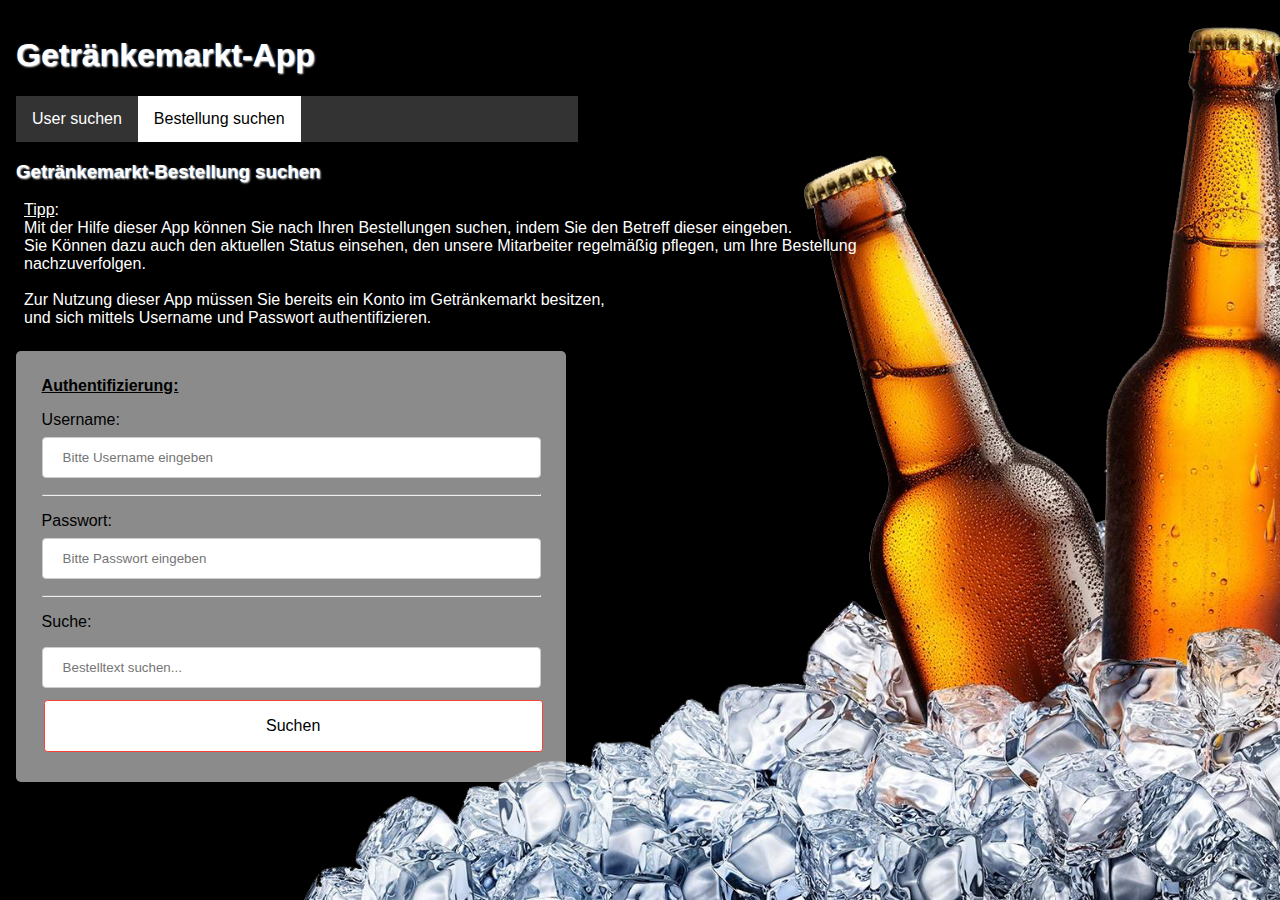
==== Client/bestellung_search.html @ 197b160b "updated UserDTO for JSON output; massive improvement of client-app: adjusted styling in css, updated" ====
<!DOCTYPE html>
<html>
    <head>
        <title>Getränkemarkt: Bestellungen prüfen</title>
        <meta charset="UTF-8">
        <meta name="viewport" content="width=device-width, initial-scale=1.0">
        <link rel = "stylesheet" type = "text/css" href = "style.css" />
        <link rel="shortcut icon" type="image/x-icon" href="beer.png">
    </head>
    <body>
        <h1>Getränkemarkt-App</h1>

        <ul>
            <li><a  href="user_search.html">User suchen</a></li>
            <li><a class="active" href="bestellung_search.html">Bestellung suchen</a></li>
        </ul>
        <h3>Getränkemarkt-Bestellung suchen</h3>
        <div class="helptext">
            <u>Tipp</u>: <br>
            Mit der Hilfe dieser App können Sie nach Ihren Bestellungen suchen, indem Sie den Betreff dieser eingeben. <br>
            Sie Können dazu auch den aktuellen Status einsehen, den unsere Mitarbeiter regelmäßig pflegen, um Ihre Bestellung nachzuverfolgen.
            <br>
            <br>
            Zur Nutzung dieser App müssen Sie bereits ein Konto im Getränkemarkt besitzen, <br>
            und sich mittels Username und Passwort authentifizieren.

        </div>
        
        <div class="auth">
                <u class="auth-headline">Authentifizierung:</u> <br>
                <p><label>Username: </label><input type="text" id="username" placeholder="Bitte Username eingeben"></p>
                <hr>
                <p><label>Passwort:</label><input type="text" id="password" placeholder="Bitte Passwort eingeben"></p>
                <hr>
                <p><label>Suche:</label></p><input type="text" id="search" placeholder="Bestelltext suchen...">
                <button onclick="callAPI()">Suchen</button>
        </div>
        
        
        

        <div>
            <div id="ergebnis" class="unsichtbar"></div>
        </div>

        <script>
            async function callAPI() {
                // DOM Reference on UI-Elements
                let search = document.getElementById("search");
                let resDiv = document.getElementById("ergebnis");

                resDiv.innerHTML = '<p class="waiting">Suche läuft …<p>';
                resDiv.classList.remove("unsichtbar");

                // URL Path to API on Backend
                let url = "http://localhost:8080/Getraenkemarkt/api/bestellungen/findBestellung"
                        + "?query=" + encodeURI(search.value);

                let antwort = await fetch(url, {
                    method: "get",
                    headers: {
                        "accept": "application/json",
                        // Setting HTTP-Heading for basic auth
                        // "Authorization": 'Basic ' + btoa(username.value + ":" + password.value) 
                    }
                });

                resDiv.innerHTML = "";
                let Bestellung = await antwort.json();
                // Alter user is json is empty
                if (Bestellung.length == 0) {
                    alert("Ihre Suche liefert keine Ergebnisse!");
                }
                // Show JSON by looping through it
                Bestellung.forEach(Bestellung => {
                    let html = `
                        <div>
                            <b>Bestellung:</b> ${Bestellung.shortText} <br/>
                            <b>Bestelltext:</b> ${Bestellung.longText} <br/>
                            <b>Getränk:</b> ${Bestellung.getraenk} <br/>
                            <b>Lieferdatum:</b> ${Bestellung.dueDate} <br/>
                            <b>Lieferzeit:</b> ${Bestellung.dueTime} <br/>
                            <b>Bestellstatus:</b> ${Bestellung.status} <br/>
                        </div>
                    `;

                    resDiv.innerHTML += html;
                });
            }
        </script>
    </body>
</html>
---- Client/style.css ----
html {
    font-family: sans-serif;
    font-size: 12pt;

    padding: 0;
    margin: 0;

    background-image: url(bg.png);
    background-repeat: no-repeat;
    background-position: center center;
    background-size: cover;
    background-attachment: fixed;
    background-color: black;
    min-height: 100%;
}

body {
    margin: 0;
    padding: 1em;
    min-height: 100%;
    color: black;
}

h1 {
    color: white;
    text-shadow: 1px 1px 2px white;
}

h3 {
    color: white;
    text-shadow: 1px 1px 2px white;
}
.waiting {
  color: red;
}

ul {
    list-style-type: none;
    width: 45%;
    margin: 0;
    padding: 0;
    overflow: hidden;
    background-color: #333;
  }
  
li {
   float: left;
  }
  
li a {
   display: block;
   color: white;
   text-align: center;
   padding: 14px 16px;
   text-decoration: none;
 }

.active {
     background-color: white;
     color: black;
 }
  
li a:hover {
   background-color: #111;
 }

 .active:hover {
     background-color: white;
     color: black;
 }

 .helptext {
    width: 75%;
    margin-top: 1em;
    margin-bottom: 3em;
    margin-left: .5em;
    color: white;
    margin-bottom: 1.5em;
}

input[type=text], select {
    width: 100%;
    padding: 12px 20px;
    margin: 8px 0;
    display: block;
    border: 1px solid #ccc;
    border-radius: 4px;
    box-sizing: border-box;
  }
  input[type=password], select {
    width: 100%;
    padding: 12px 20px;
    margin: 8px 0;
    display: block;
    border: 1px solid #ccc;
    border-radius: 4px;
    box-sizing: border-box;
  }
  
  input[type=submit] {
    width: 100%;
    background-color: #4CAF50;
    color: white;
    padding: 14px 20px;
    margin: 8px 0;
    border: none;
    border-radius: 4px;
    cursor: pointer;
  }


  p {
    margin-top: 1em;
  }

  .auth-headline {
      color: black;
      font-weight: bold;
      text-decoration: underline;

  }
  
  input[type=submit]:hover {
    background-color: #45a049;
  }
  button {
    background-color: #FFF;
    width: 100%;
    border: 1px solid #f44336;
    border-radius: .2em;
    color: black;
    padding: 16px 32px;
    text-align: center;
    text-decoration: none;
    display: inline-block;
    font-size: 16px;
    margin: 4px 2px;
    -webkit-transition-duration: 0.4s; /* Safari */
    transition-duration: 0.4s;
    cursor: pointer;
  }
  button:hover {
    background-color: #f44336;
    color: white;
    cursor: pointer;
  }
  
  .auth {
    border-radius: 5px;
    background-color: rgba(232, 232, 232,0.6);
    padding: 1.6em;
    width: 40%;
  }

#ergebnis div {
    background: rgba(255, 255, 255, 0.85);
    width: 75%;
    border: 2px solid white;
    padding: 1em;
    border-radius: 0.44em;
    border-radius: 0.8em;
    margin-top: 1em;
}

.bestellungen {
    background: rgba(209, 211, 221, 0.65);
    border: 2px solid darkblue;
    border-radius: 0.44em;
    margin-left: 1em;
    padding: 1em;
    margin-right: 1em;
}

.unsichtbar {
    display: none !important;
}
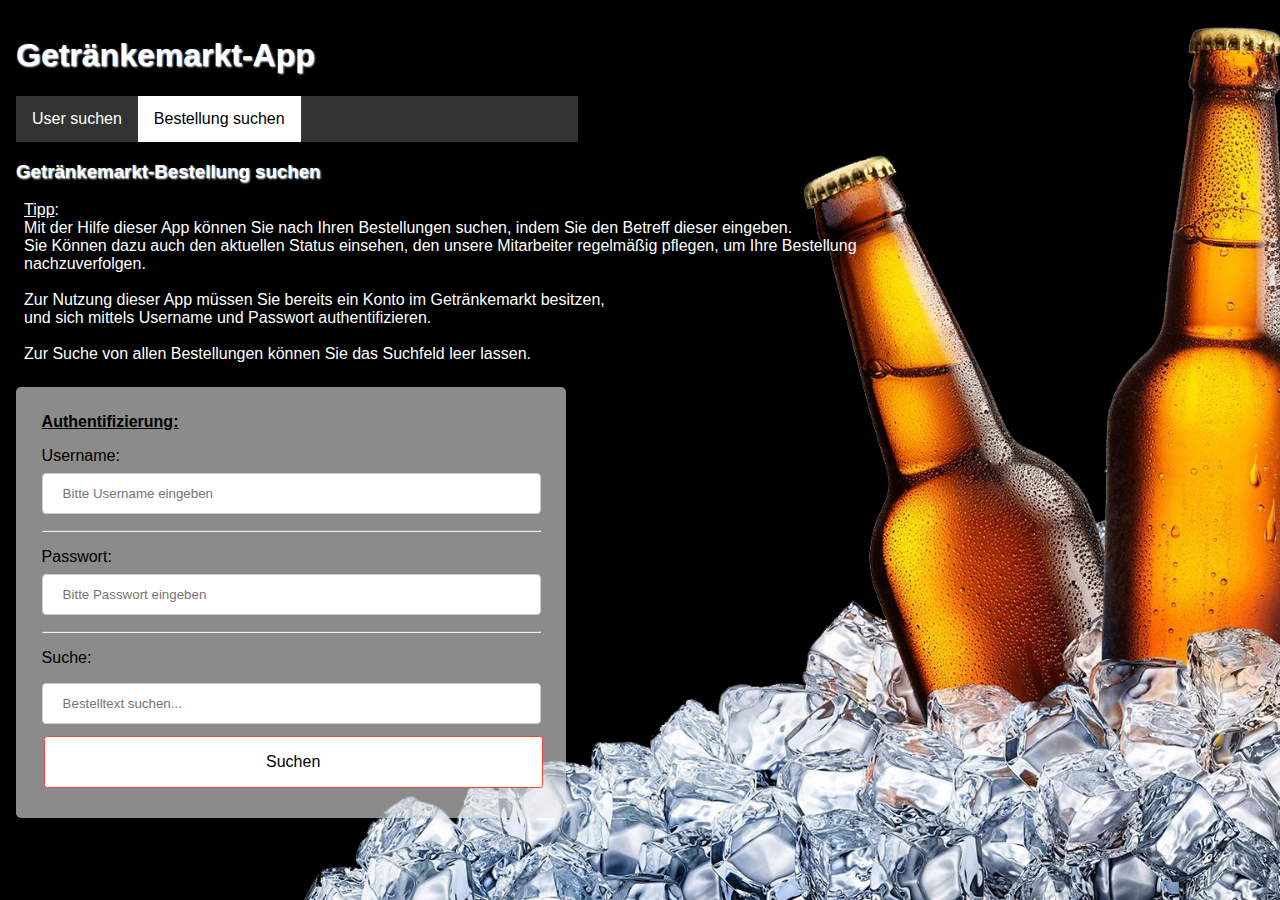
==== commit fe5cc8dd: "updated client; clean code commit" ====
--- a/Client/bestellung_search.html
+++ b/Client/bestellung_search.html
@@ -22,7 +22,9 @@
             <br>
             <br>
             Zur Nutzung dieser App müssen Sie bereits ein Konto im Getränkemarkt besitzen, <br>
-            und sich mittels Username und Passwort authentifizieren.
+            und sich mittels Username und Passwort authentifizieren. <br>
+            <br>
+            Zur Suche von allen Bestellungen können Sie das Suchfeld leer lassen.
 
         </div>
         
@@ -30,7 +32,7 @@
                 <u class="auth-headline">Authentifizierung:</u> <br>
                 <p><label>Username: </label><input type="text" id="username" placeholder="Bitte Username eingeben"></p>
                 <hr>
-                <p><label>Passwort:</label><input type="text" id="password" placeholder="Bitte Passwort eingeben"></p>
+                <p><label>Passwort:</label><input type="password" id="password" placeholder="Bitte Passwort eingeben"></p>
                 <hr>
                 <p><label>Suche:</label></p><input type="text" id="search" placeholder="Bestelltext suchen...">
                 <button onclick="callAPI()">Suchen</button>
@@ -56,21 +58,36 @@
                 let url = "http://localhost:8080/Getraenkemarkt/api/bestellungen/findBestellung"
                         + "?query=" + encodeURI(search.value);
 
+                console.log('Basic ' + btoa(username.value + ":" + password.value));
+                // Setting HTTP-Heading for basic auth
                 let antwort = await fetch(url, {
                     method: "get",
                     headers: {
                         "accept": "application/json",
-                        // Setting HTTP-Heading for basic auth
-                        // "Authorization": 'Basic ' + btoa(username.value + ":" + password.value) 
+                        "Authorization": 'Basic ' + btoa(username.value + ":" + password.value) 
+                        
                     }
                 });
 
                 resDiv.innerHTML = "";
-                let Bestellung = await antwort.json();
-                // Alter user is json is empty
-                if (Bestellung.length == 0) {
-                    alert("Ihre Suche liefert keine Ergebnisse!");
+                let Bestellung;
+                // Try-Catch for Login Failed Exception from Server.
+                try { 
+                    Bestellung = await antwort.json();
+
+                    // Alert User is json is empty
+                    if (Bestellung.length == 0) 
+                        alert("Ihre Suche liefert keine Ergebnisse!");
+
+                } catch (e) {
+                    alert("Login fehlgeschlagen. \nBitte prüfen Sie die Eingabe Ihres Usernames und Passworts");
+                    console.log("Username and Password did not match a User in the Database. \n" +
+                    "HTTP Status 500 – Internal Server Error \n" +
+                    "Type: Exception RTCStatsReport \n" +
+                    "Message: Login failed - Description The server encountered an unexpected condition that prevented it from fulfilling the request. Exception: javax.servlet.ServletException: Login failed"
+                    )
                 }
+                
                 // Show JSON by looping through it
                 Bestellung.forEach(Bestellung => {
                     let html = `
